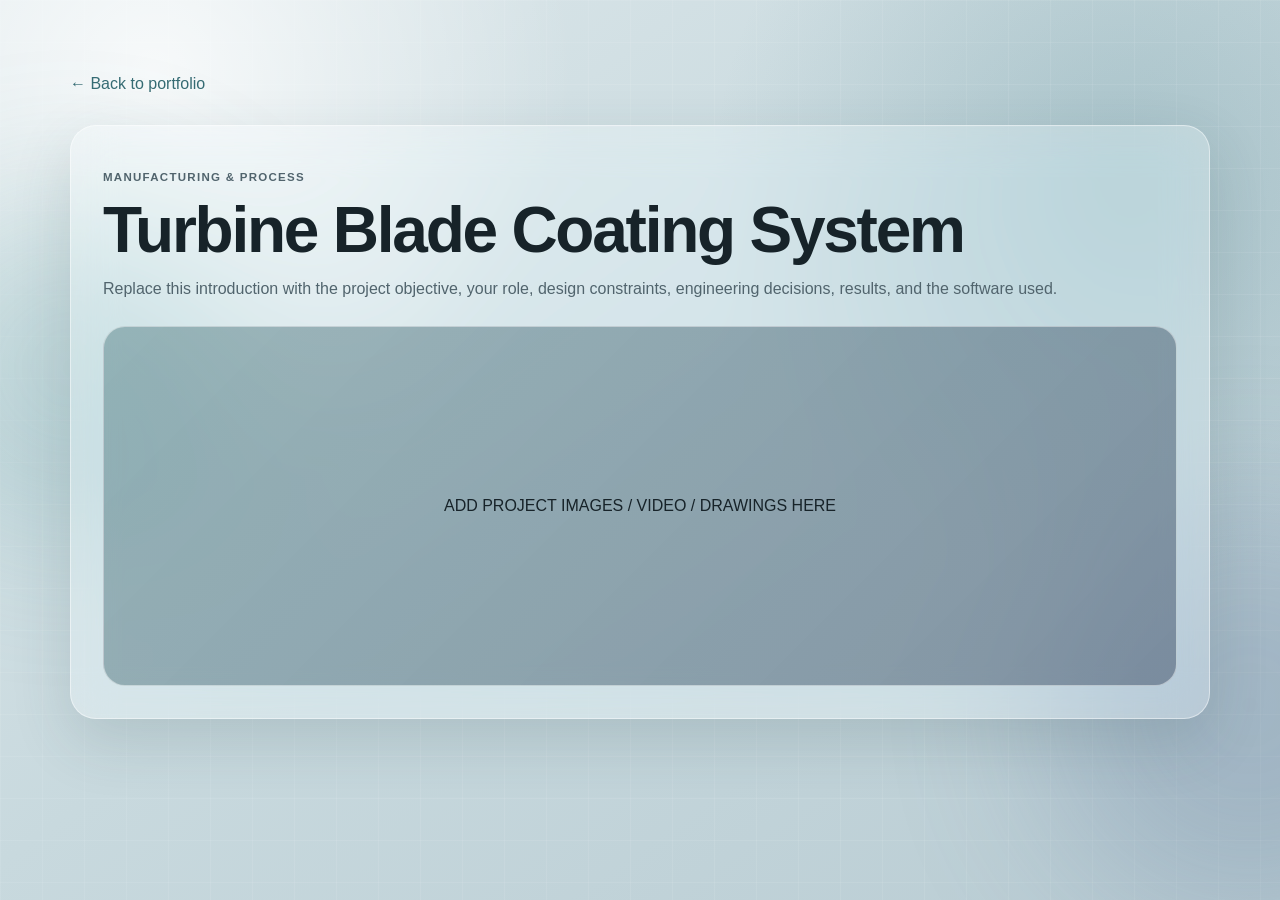
==== projects/turbine-coating.html @ 244d59b0 "Add files via upload" ====
<!DOCTYPE html>
<html lang="en">
<head>
  <meta charset="UTF-8" />
  <meta name="viewport" content="width=device-width, initial-scale=1.0" />
  <title>Turbine Blade Coating System | Ziyi Wang</title>
  <link rel="stylesheet" href="../style.css" />
  <style>
    .project-page { padding: 72px 0; }
    .project-page .glass-card { padding: 32px; border-radius: 26px; }
    .project-page h1 { font-size: clamp(2.5rem, 5vw, 4.5rem); margin-bottom: 16px; }
    .project-page p { color: var(--muted); }
    .project-page .back { display:inline-flex; margin-bottom:28px; text-decoration:none; color:var(--accent); }
    .project-placeholder { min-height:360px; display:grid; place-items:center; margin-top:24px; border-radius:22px;
      background:linear-gradient(135deg, rgba(88,130,135,.5), rgba(70,86,109,.55)); border:1px solid var(--line); }
  </style>
</head>
<body>
  <div class="ambient ambient-a"></div>
  <div class="ambient ambient-b"></div>
  <main class="project-page">
    <div class="container">
      <a class="back" href="../index.html#projects">← Back to portfolio</a>
      <section class="glass-card">
        <p class="section-label">Manufacturing & Process</p>
        <h1>Turbine Blade Coating System</h1>
        <p>
          Replace this introduction with the project objective, your role, design constraints,
          engineering decisions, results, and the software used.
        </p>
        <div class="project-placeholder">ADD PROJECT IMAGES / VIDEO / DRAWINGS HERE</div>
      </section>
    </div>
  </main>
</body>
</html>
---- style.css ----
:root {
  --bg-1: #dfe9ec;
  --bg-2: #c8d9de;
  --bg-3: #b9ccd3;
  --surface: rgba(255,255,255,0.28);
  --surface-hover: rgba(255,255,255,0.38);
  --text: #172329;
  --muted: #51646d;
  --subtle: #6e828a;
  --line: rgba(255,255,255,0.46);
  --accent: #356b73;
  --accent-strong: #285b63;
  --shadow: 0 22px 60px rgba(43,72,82,0.16);
  --radius: 26px;
}

* { box-sizing: border-box; }

html { scroll-behavior: smooth; }

body {
  margin: 0;
  font-family:
    -apple-system,
    BlinkMacSystemFont,
    "SF Pro Display",
    "SF Pro Text",
    "Segoe UI",
    Helvetica,
    Arial,
    sans-serif;
  color: var(--text);
  background:
    linear-gradient(rgba(255,255,255,0.08) 1px, transparent 1px),
    linear-gradient(90deg, rgba(255,255,255,0.08) 1px, transparent 1px),
    radial-gradient(circle at 12% 8%, rgba(255,255,255,0.78), transparent 30%),
    radial-gradient(circle at 88% 20%, rgba(94,142,153,0.30), transparent 31%),
    linear-gradient(145deg, var(--bg-1), var(--bg-2) 48%, var(--bg-3));
  background-size: 42px 42px, 42px 42px, auto, auto, auto;
  line-height: 1.55;
  min-height: 100vh;
}

.ambient {
  position: fixed;
  z-index: -1;
  border-radius: 50%;
  filter: blur(80px);
  opacity: 0.25;
}

.ambient-a {
  width: 340px;
  height: 340px;
  left: -100px;
  top: 22%;
  background: #5f9da2;
}

.ambient-b {
  width: 420px;
  height: 420px;
  right: -180px;
  top: 55%;
  background: #516a90;
}

a { color: inherit; }

.container {
  width: min(1140px, calc(100% - 40px));
  margin: 0 auto;
}

.glass,
.glass-card {
  background: var(--surface);
  border: 1px solid var(--line);
  box-shadow: var(--shadow);
  backdrop-filter: blur(22px) saturate(135%);
  -webkit-backdrop-filter: blur(22px) saturate(135%);
}

.site-header {
  position: sticky;
  top: 14px;
  z-index: 30;
  width: min(1140px, calc(100% - 40px));
  margin: 14px auto 0;
  border-radius: 20px;
}

.nav-wrap {
  min-height: 62px;
  display: flex;
  align-items: center;
  justify-content: space-between;
}

.brand {
  width: 42px;
  height: 42px;
  display: grid;
  place-items: center;
  border-radius: 14px;
  text-decoration: none;
  font-weight: 750;
  letter-spacing: -0.04em;
  color: var(--text);
  background:
    linear-gradient(145deg, rgba(255,255,255,0.74), rgba(255,255,255,0.26));
  border: 1px solid rgba(255,255,255,0.78);
  box-shadow:
    inset 0 1px 0 rgba(255,255,255,0.95),
    inset 0 -1px 0 rgba(53,107,115,0.08),
    0 10px 26px rgba(43,72,82,0.12);
  backdrop-filter: blur(18px) saturate(140%);
  -webkit-backdrop-filter: blur(18px) saturate(140%);
  position: relative;
}

.brand::after {
  content: "";
  position: absolute;
  inset: 4px;
  border-radius: 10px;
  border: 1px solid rgba(53,107,115,0.14);
  pointer-events: none;
}

.nav-links {
  display: flex;
  gap: 26px;
}

.nav-links a {
  text-decoration: none;
  color: #50636b;
  font-size: 0.93rem;
  font-weight: 500;
}

.nav-links a:hover { color: var(--text); }

.menu-button {
  display: none;
  color: var(--text);
  border: 0;
  background: none;
  font-size: 1.4rem;
}

.section { padding: 74px 0; }

.hero { padding-top: 74px; }

.hero-grid {
  display: block;
}

.hero-copy-block {
  padding: 34px 0 26px;
}

.eyebrow,
.section-label,
.project-type,
.experience-industry {
  color: var(--accent);
  font-weight: 700;
  letter-spacing: 0.11em;
  text-transform: uppercase;
  font-size: 0.72rem;
}

h1, h2, h3, h4 {
  margin-top: 0;
  letter-spacing: -0.035em;
}

h1 {
  margin-bottom: 8px;
  font-size: clamp(3.2rem, 6vw, 5.8rem);
  line-height: 0.98;
}

.hero h2 {
  max-width: 840px;
  margin-bottom: 22px;
  color: #314850;
  font-size: clamp(1.8rem, 3.4vw, 3.15rem);
  line-height: 1.08;
}

.hero-copy {
  max-width: 860px;
  color: #50636b;
  font-size: 1.04rem;
}

.button-row {
  display: flex;
  flex-wrap: wrap;
  gap: 12px;
  margin-top: 28px;
}

.button {
  display: inline-flex;
  align-items: center;
  justify-content: center;
  min-height: 48px;
  padding: 0 21px;
  border-radius: 15px;
  text-decoration: none;
  font-weight: 650;
  border: 1px solid var(--line);
  transition: transform 0.2s ease, background 0.2s ease, border-color 0.2s ease;
}

.button:hover {
  transform: translateY(-2px);
  border-color: rgba(255,255,255,0.26);
}

.button.primary {
  color: white;
  background: linear-gradient(135deg, var(--accent-strong), var(--accent));
  border-color: rgba(255,255,255,0.28);
  box-shadow: 0 12px 28px rgba(40,91,99,0.20);
}

.button.secondary {
  color: var(--text);
  background: rgba(255,255,255,0.26);
  border-color: rgba(255,255,255,0.48);
  box-shadow: 0 10px 24px rgba(43,72,82,0.10);
}

.hero-panel {
  border-radius: var(--radius);
  padding: 24px;
}

.status-line {
  display: flex;
  align-items: center;
  gap: 9px;
  color: #50636b;
  font-size: 0.8rem;
}

.status-dot {
  width: 8px;
  height: 8px;
  border-radius: 50%;
  background: #8fd0b5;
  box-shadow: 0 0 18px rgba(143,208,181,0.7);
}

.hero-panel-grid {
  display: grid;
  gap: 12px;
  margin-top: 18px;
}

.hero-panel-grid div {
  padding: 16px;
  border-radius: 18px;
  background: rgba(255,255,255,0.045);
  border: 1px solid rgba(255,255,255,0.08);
}

.hero-panel-grid span,
.hero-panel-grid strong,
.hero-panel-grid small {
  display: block;
}

.hero-panel-grid span {
  color: var(--subtle);
  font-size: 0.72rem;
  text-transform: uppercase;
  letter-spacing: 0.08em;
}

.hero-panel-grid strong {
  margin-top: 5px;
  font-size: 1rem;
}

.hero-panel-grid small {
  margin-top: 2px;
  color: #50636b;
}

.section-heading {
  margin-bottom: 24px;
}

.section-heading h2,
.cv-strip h2,
.contact-strip h2 {
  margin-bottom: 0;
  font-size: clamp(2rem, 4vw, 3.4rem);
  line-height: 1.05;
}

.experience-list {
  display: grid;
  gap: 14px;
}

.experience-row {
  display: grid;
  grid-template-columns: 88px 1fr 260px;
  gap: 24px;
  align-items: center;
  padding: 24px;
  border-radius: var(--radius);
}

.experience-year {
  color: var(--accent);
  font-weight: 700;
  font-size: 1.2rem;
}

.experience-main h3 {
  margin: 7px 0 3px;
  font-size: 1.35rem;
}

.experience-main h4 {
  margin-bottom: 10px;
  color: #334b54;
  font-size: 0.95rem;
}

.experience-main > p {
  margin-bottom: 0;
  color: #50636b;
  font-size: 0.92rem;
}

.experience-results {
  display: grid;
  gap: 9px;
}

.experience-results span {
  color: #50636b;
  font-size: 0.84rem;
}

.experience-results strong { color: var(--text); }

.category-grid {
  display: grid;
  grid-template-columns: repeat(3, 1fr);
  gap: 14px;
}

.category-card {
  min-height: 180px;
  padding: 22px;
  display: flex;
  flex-direction: column;
  justify-content: space-between;
  border-radius: var(--radius);
  text-decoration: none;
  transition: transform 0.2s ease, background 0.2s ease;
}

.category-card:hover {
  transform: translateY(-4px);
  background: rgba(255,255,255,0.42);
}

.category-index {
  color: var(--accent);
  font-weight: 700;
}

.category-card p {
  margin: 0 0 5px;
  color: var(--accent);
  font-size: 0.68rem;
  font-weight: 700;
  letter-spacing: 0.09em;
}

.category-card h3 {
  margin-bottom: 6px;
  font-size: 1.4rem;
}

.category-card small {
  color: #50636b;
  line-height: 1.4;
}

.category-card b {
  align-self: flex-end;
  color: var(--accent);
}

.project-group { padding-top: 58px; }

.project-group-heading { margin-bottom: 18px; }

.project-group-heading h3 {
  margin-bottom: 0;
  font-size: 1.8rem;
}

.project-grid {
  display: grid;
  grid-template-columns: repeat(2, 1fr);
  gap: 16px;
}

.project-card {
  overflow: hidden;
  border-radius: var(--radius);
}

.project-media {
  min-height: 210px;
  display: flex;
  align-items: flex-end;
  padding: 22px;
  color: #f7fbfc;
  font-weight: 700;
  letter-spacing: 0.06em;
  background:
    linear-gradient(135deg, rgba(88,130,135,0.75), rgba(70,86,109,0.76)),
    radial-gradient(circle at 80% 20%, rgba(255,255,255,0.2), transparent 24%);
  border-bottom: 1px solid var(--line);
}

.project-body { padding: 23px; }

.project-body h3 {
  margin: 5px 0 10px;
  font-size: 1.45rem;
}

.project-body p:not(.project-type) {
  color: #50636b;
  font-size: 0.92rem;
}

.project-link {
  display: inline-flex;
  margin-top: 8px;
  padding: 10px 14px;
  border-radius: 12px;
  text-decoration: none;
  color: var(--text);
  background: rgba(255,255,255,0.08);
  border: 1px solid var(--line);
  font-weight: 650;
}

.project-link:hover {
  background: rgba(255,255,255,0.13);
}

.cv-strip,
.contact-strip {
  padding: 26px 30px;
  border-radius: var(--radius);
  display: flex;
  align-items: center;
  justify-content: space-between;
  gap: 28px;
}

.cv-strip p {
  margin-bottom: 0;
  color: #50636b;
}

.contact-links {
  display: flex;
  flex-wrap: wrap;
  gap: 10px;
}

.contact-links a {
  padding: 11px 15px;
  border-radius: 12px;
  text-decoration: none;
  color: var(--text);
  background: rgba(255,255,255,0.07);
  border: 1px solid var(--line);
}

footer {
  padding: 26px 0 34px;
  color: var(--subtle);
}

.footer-row {
  display: flex;
  justify-content: space-between;
  gap: 24px;
}

@media (max-width: 960px) {
  .hero-grid {
    grid-template-columns: 1fr;
  }

  .experience-row {
    grid-template-columns: 72px 1fr;
  }

  .experience-results {
    grid-column: 2;
    grid-template-columns: repeat(2, minmax(0, 1fr));
  }

  .category-grid {
    grid-template-columns: 1fr;
  }
}

@media (max-width: 760px) {
  .nav-links {
    position: absolute;
    display: none;
    flex-direction: column;
    top: 68px;
    left: 0;
    right: 0;
    padding: 18px;
    border-radius: 18px;
    background: rgba(230,240,243,0.95);
    border: 1px solid var(--line);
    backdrop-filter: blur(18px);
  }

  .nav-links.open { display: flex; }
  .menu-button { display: block; }

  .project-grid {
    grid-template-columns: 1fr;
  }

  .cv-strip,
  .contact-strip {
    align-items: flex-start;
    flex-direction: column;
  }
}

@media (max-width: 580px) {
  .container,
  .site-header {
    width: min(100% - 24px, 1140px);
  }

  .section {
    padding: 54px 0;
  }

  .hero {
    padding-top: 44px;
  }

  .button-row {
    flex-direction: column;
  }

  .button {
    width: 100%;
  }

  .experience-row {
    grid-template-columns: 1fr;
  }

  .experience-results {
    grid-column: auto;
    grid-template-columns: 1fr;
  }

  .footer-row {
    flex-direction: column;
  }
}


.end-section {
  padding-top: 42px;
  padding-bottom: 58px;
}

.end-grid {
  display: grid;
  grid-template-columns: 1fr 1fr;
  gap: 16px;
}

.compact-info-card {
  min-height: 210px;
  padding: 26px;
  border-radius: var(--radius);
  display: flex;
  flex-direction: column;
  justify-content: space-between;
}

.compact-info-card h2 {
  margin-bottom: 10px;
  font-size: clamp(1.75rem, 3vw, 2.5rem);
  line-height: 1.05;
}

.compact-info-card p {
  max-width: 560px;
  color: var(--muted);
}

.small-button {
  display: inline-flex;
  align-items: center;
  justify-content: center;
  width: fit-content;
  min-height: 42px;
  padding: 0 16px;
  border-radius: 12px;
  text-decoration: none;
  font-weight: 650;
  white-space: nowrap;
  color: white;
  background: linear-gradient(135deg, var(--accent-strong), var(--accent));
  border: 1px solid rgba(255,255,255,0.42);
  box-shadow: 0 10px 24px rgba(40,91,99,0.14);
}

.small-button:hover {
  transform: translateY(-2px);
}

.secondary-small {
  color: var(--text);
  background: rgba(255,255,255,0.30);
}

.emphasized {
  margin-top: 8px;
}

.compact-links {
  margin-top: 8px;
}

@media (max-width: 760px) {
  .end-grid {
    grid-template-columns: 1fr;
  }
}




.publication-section {
  padding-top: 18px;
  padding-bottom: 54px;
}

.publication-card {
  display: grid;
  grid-template-columns: 90px 1fr auto;
  gap: 24px;
  align-items: center;
  padding: 24px 26px;
  border-radius: var(--radius);
}

.publication-year {
  color: var(--accent);
  font-size: 1.25rem;
  font-weight: 750;
}

.publication-copy h2 {
  max-width: 800px;
  margin: 5px 0 8px;
  font-size: clamp(1.35rem, 2.4vw, 2rem);
  line-height: 1.15;
}

.publication-copy p {
  margin: 6px 0 0;
  color: var(--muted);
}

.publication-authors strong {
  color: var(--text);
}

.publication-actions {
  display: flex;
  gap: 9px;
  flex-wrap: wrap;
  justify-content: flex-end;
}

@media (max-width: 820px) {
  .publication-card {
    grid-template-columns: 1fr;
  }

  .publication-actions {
    justify-content: flex-start;
  }
}


.publication-heading {
  margin-bottom: 22px;
}

.publication-heading h2 {
  margin-bottom: 0;
  font-size: clamp(2rem, 4vw, 3.4rem);
  line-height: 1.05;
}

.publication-copy h3 {
  max-width: 820px;
  margin: 0 0 8px;
  font-size: clamp(1.35rem, 2.4vw, 2rem);
  line-height: 1.15;
  letter-spacing: -0.025em;
}


/* Keeps headings visible below the sticky navigation without excessive blank space. */
#experience,
#publications,
#projects,
#mechanical-design,
#simulation,
#manufacturing,
#cv,
#contact {
  scroll-margin-top: 88px;
}

.project-group-heading-row {
  display: flex;
  justify-content: space-between;
  align-items: end;
  gap: 24px;
}

.project-group-note {
  max-width: 330px;
  margin: 0;
  color: var(--muted);
  font-size: 0.88rem;
  text-align: right;
}

.single-project-grid {
  grid-template-columns: minmax(0, 760px);
}

.capstone-card .project-media {
  min-height: 260px;
}

@media (max-width: 760px) {
  .project-group-heading-row {
    align-items: flex-start;
    flex-direction: column;
  }

  .project-group-note {
    text-align: left;
  }
}


/* Version 10 refinements */
#projects.section {
  padding-top: 54px;
}

#publications.section {
  padding-bottom: 42px;
}

.project-group {
  padding-top: 48px;
}

/* Full-width capstone layout */
.single-project-grid {
  grid-template-columns: 1fr;
}

.capstone-card {
  display: grid;
  grid-template-columns: minmax(320px, 42%) 1fr;
  align-items: stretch;
}

.capstone-card .project-media {
  min-height: 330px;
  border-bottom: 0;
  border-right: 1px solid var(--line);
}

.capstone-card .project-body {
  display: flex;
  flex-direction: column;
  justify-content: center;
  padding: 34px;
}

.capstone-card .project-body p:not(.project-type) {
  max-width: 720px;
}

/* Contact buttons should look like clear controls, not blend into the card. */
.compact-links a {
  color: var(--text);
  background: rgba(255,255,255,0.74);
  border: 1px solid rgba(255,255,255,0.92);
  box-shadow:
    inset 0 1px 0 rgba(255,255,255,0.95),
    0 8px 20px rgba(43,72,82,0.10);
  font-weight: 600;
}

.compact-links a:hover {
  background: rgba(255,255,255,0.90);
  transform: translateY(-2px);
}

@media (max-width: 820px) {
  .capstone-card {
    grid-template-columns: 1fr;
  }

  .capstone-card .project-media {
    min-height: 250px;
    border-right: 0;
    border-bottom: 1px solid var(--line);
  }

  .capstone-card .project-body {
    padding: 24px;
  }
}


/* Version 11: unify secondary action colors with the natural hero-button style. */
.project-link,
.compact-links a {
  color: var(--text);
  background: rgba(255,255,255,0.34);
  border: 1px solid rgba(255,255,255,0.58);
  box-shadow:
    inset 0 1px 0 rgba(255,255,255,0.78),
    0 10px 24px rgba(43,72,82,0.10);
  font-weight: 650;
}

.project-link:hover,
.compact-links a:hover {
  color: var(--text);
  background: rgba(255,255,255,0.48);
  border-color: rgba(255,255,255,0.72);
  transform: translateY(-2px);
}
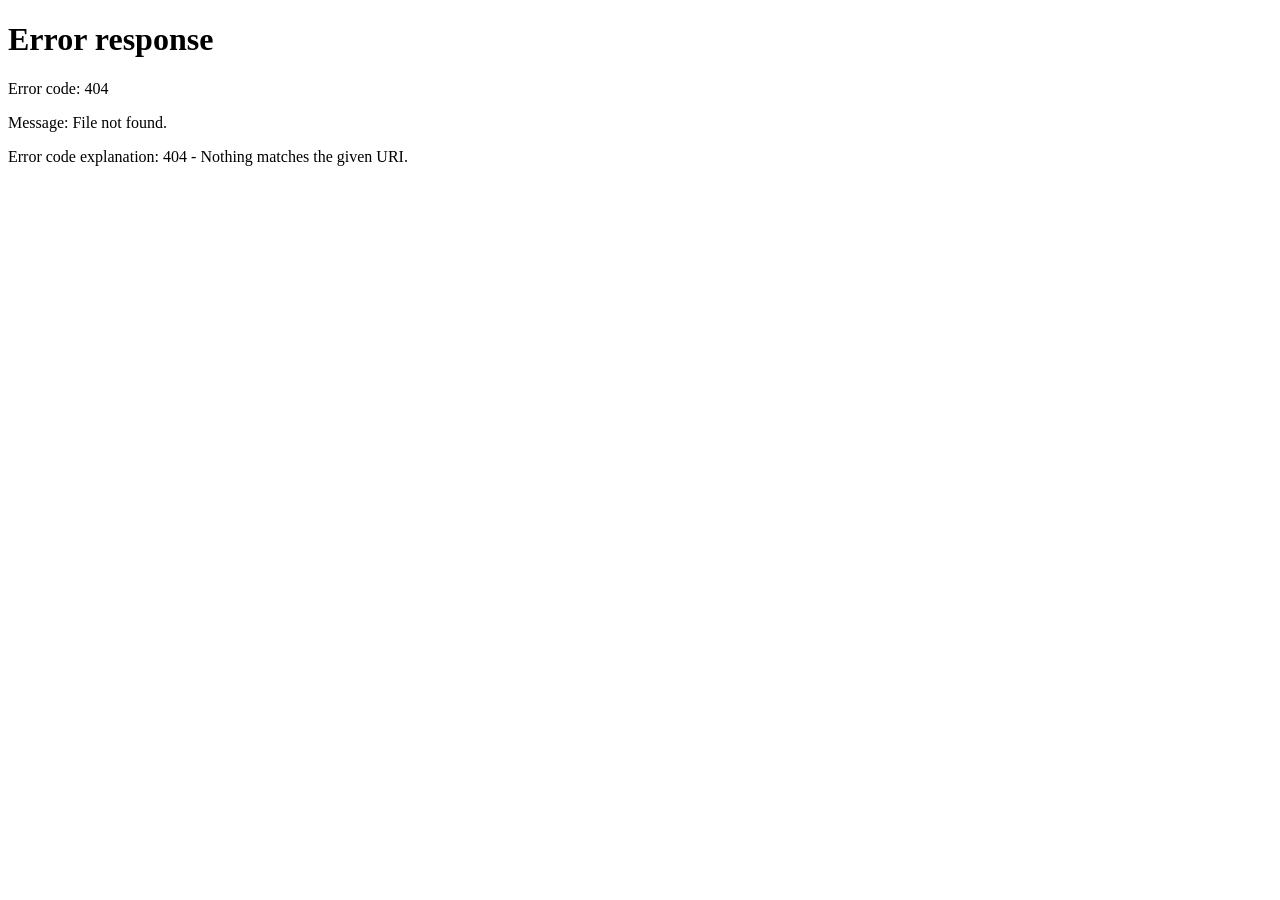
==== commit c36c014e: "Add files via upload" ====
--- a/projects/turbine-coating.html
+++ b/projects/turbine-coating.html
@@ -2,17 +2,15 @@
 <html lang="en">
 <head>
   <meta charset="UTF-8" />
+  <meta http-equiv="refresh" content="0; url=../assets/files/Functionally-Graded-Thermal-Barrier-Coating-Design.pdf" />
   <meta name="viewport" content="width=device-width, initial-scale=1.0" />
-  <title>Turbine Blade Coating System | Ziyi Wang</title>
+  <title>Process Design of Functionally Graded Thermal Barrier Coatings | Ziyi Wang</title>
   <link rel="stylesheet" href="../style.css" />
   <style>
     .project-page { padding: 72px 0; }
     .project-page .glass-card { padding: 32px; border-radius: 26px; }
-    .project-page h1 { font-size: clamp(2.5rem, 5vw, 4.5rem); margin-bottom: 16px; }
+    .project-page .back { display:inline-flex; margin-bottom:28px; text-decoration:none; color:var(--accent); }
     .project-page p { color: var(--muted); }
-    .project-page .back { display:inline-flex; margin-bottom:28px; text-decoration:none; color:var(--accent); }
-    .project-placeholder { min-height:360px; display:grid; place-items:center; margin-top:24px; border-radius:22px;
-      background:linear-gradient(135deg, rgba(88,130,135,.5), rgba(70,86,109,.55)); border:1px solid var(--line); }
   </style>
 </head>
 <body>
@@ -20,15 +18,14 @@
   <div class="ambient ambient-b"></div>
   <main class="project-page">
     <div class="container">
-      <a class="back" href="../index.html#projects">← Back to portfolio</a>
+      <a class="back" href="../index.html#manufacturing">← Back to portfolio</a>
       <section class="glass-card">
-        <p class="section-label">Manufacturing & Process</p>
-        <h1>Turbine Blade Coating System</h1>
+        <p class="section-label">Capstone Project</p>
+        <h1>Process Design of Functionally Graded Thermal Barrier Coatings for High-Pressure Turbine Blades in Aerospace Engines</h1>
         <p>
-          Replace this introduction with the project objective, your role, design constraints,
-          engineering decisions, results, and the software used.
+          Redirecting to the capstone PDF. If it does not open automatically,
+          <a href="../assets/files/Functionally-Graded-Thermal-Barrier-Coating-Design.pdf" target="_blank" rel="noopener">click here to view the capstone report</a>.
         </p>
-        <div class="project-placeholder">ADD PROJECT IMAGES / VIDEO / DRAWINGS HERE</div>
       </section>
     </div>
   </main>
--- a/style.css
+++ b/style.css
@@ -192,10 +192,21 @@
   line-height: 1.08;
 }
 
+.hero-intro {
+  max-width: 980px;
+  margin: 0 0 12px;
+  color: #24383f;
+  font-size: clamp(1.18rem, 1.8vw, 1.4rem);
+  line-height: 1.55;
+  font-weight: 600;
+}
 .hero-copy {
-  max-width: 860px;
-  color: #50636b;
-  font-size: 1.04rem;
+  max-width: 920px;
+  color: #354950;
+  font-size: 1.16rem;
+  line-height: 1.75;
+  text-align: justify;
+  text-align-last: left;
 }
 
 .button-row {
@@ -313,8 +324,8 @@
 
 .experience-row {
   display: grid;
-  grid-template-columns: 88px 1fr 260px;
-  gap: 24px;
+  grid-template-columns: 72px minmax(0, 1fr) 320px;
+  gap: 18px;
   align-items: center;
   padding: 24px;
   border-radius: var(--radius);
@@ -326,6 +337,8 @@
   font-size: 1.2rem;
 }
 
+.experience-main { min-width: 0; }
+
 .experience-main h3 {
   margin: 7px 0 3px;
   font-size: 1.35rem;
@@ -338,19 +351,34 @@
 }
 
 .experience-main > p {
-  margin-bottom: 0;
+  width: 100%;
+  max-width: 590px;
+  margin: 0;
   color: #50636b;
   font-size: 0.92rem;
+  line-height: 1.55;
+  text-align: left;
+  hyphens: none;
+  overflow-wrap: normal;
+  word-break: normal;
 }
 
 .experience-results {
   display: grid;
   gap: 9px;
+  min-width: 0;
+  align-content: center;
 }
 
 .experience-results span {
+  display: block;
   color: #50636b;
   font-size: 0.84rem;
+  line-height: 1.55;
+  text-align: left;
+  hyphens: none;
+  overflow-wrap: normal;
+  word-break: normal;
 }
 
 .experience-results strong { color: var(--text); }
@@ -880,3 +908,93 @@
   border-color: rgba(255,255,255,0.72);
   transform: translateY(-2px);
 }
+
+/* Version 12: direct CV access and explicit contact details. */
+.contact-details {
+  align-items: flex-start;
+  flex-direction: column;
+}
+
+.contact-details a {
+  max-width: 100%;
+  overflow-wrap: anywhere;
+}
+
+.contact-details strong {
+  color: var(--accent-strong);
+}
+
+/* Version 13: compact achievement labels in experience cards */
+.experience-achievement-label {
+  margin: 0 0 4px;
+  color: var(--accent);
+  font-size: 0.7rem;
+  font-weight: 750;
+  letter-spacing: 0.1em;
+  text-transform: uppercase;
+}
+
+/* Version 16: video-based 5-jaw chuck project card */
+.project-video-preview {
+  position: relative;
+  display: block;
+  min-height: 273px;
+  padding: 0;
+  overflow: hidden;
+  background: #7f929a;
+}
+
+.project-video-preview video {
+  position: absolute;
+  inset: 0;
+  width: 100%;
+  height: 100%;
+  object-fit: cover;
+  object-position: center;
+  transition: transform 0.35s ease, filter 0.35s ease;
+}
+
+.project-video-preview::after {
+  content: "";
+  position: absolute;
+  inset: 0;
+  background: linear-gradient(to top, rgba(19, 35, 42, 0.76), rgba(19, 35, 42, 0.04) 58%);
+  pointer-events: none;
+}
+
+.project-video-preview:hover video {
+  transform: scale(1.025);
+  filter: brightness(0.92);
+}
+
+.video-overlay-label,
+.video-play-badge {
+  position: absolute;
+  z-index: 2;
+  color: #fff;
+}
+
+.video-overlay-label {
+  left: 22px;
+  bottom: 22px;
+  font-size: 0.84rem;
+  font-weight: 750;
+  letter-spacing: 0.08em;
+}
+
+.video-play-badge {
+  right: 18px;
+  top: 18px;
+  padding: 8px 12px;
+  border-radius: 999px;
+  font-size: 0.78rem;
+  font-weight: 700;
+  background: rgba(23, 35, 41, 0.56);
+  border: 1px solid rgba(255,255,255,0.58);
+  backdrop-filter: blur(10px);
+}
+
+@media (max-width: 760px) {
+  .project-video-preview { min-height: 230px; }
+  .video-play-badge { display: none; }
+}
